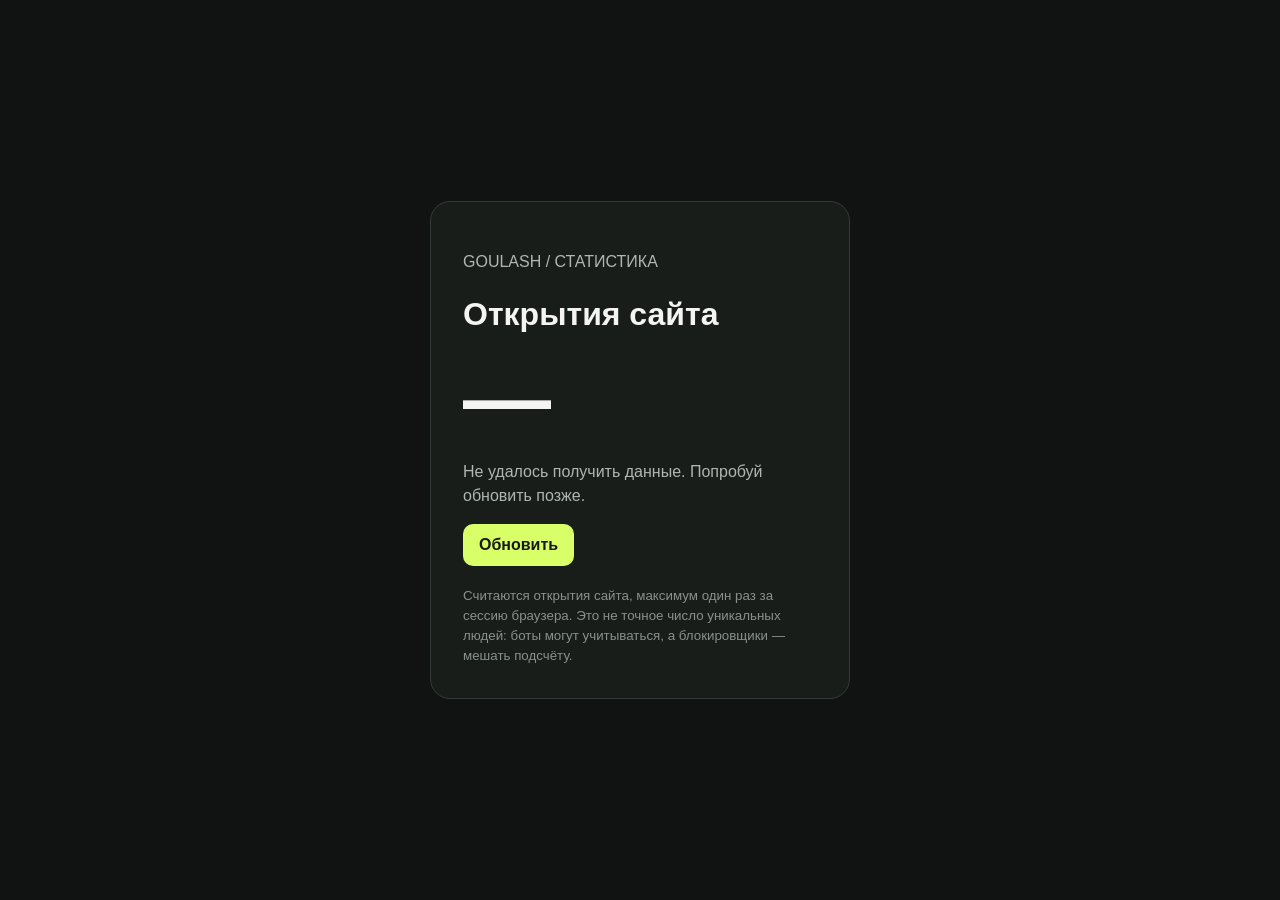
==== visits.html @ 331681eb "Add simple page visit stats view" ====
<!doctype html>
<html lang="ru">
<head>
  <meta charset="utf-8">
  <meta name="viewport" content="width=device-width, initial-scale=1">
  <title>Посещения сайта</title>
  <style>
    * { box-sizing: border-box; }
    body { margin: 0; min-height: 100vh; display: grid; place-items: center; padding: 24px; background: #101312; color: #f4f5f2; font-family: Inter, -apple-system, BlinkMacSystemFont, "Segoe UI", sans-serif; }
    main { width: min(100%, 420px); padding: 32px; border: 1px solid #343a36; border-radius: 20px; background: #191d1a; }
    p { color: #aeb7b0; line-height: 1.5; }
    .number { margin: 18px 0; font-size: clamp(56px, 16vw, 88px); line-height: 1; font-weight: 650; letter-spacing: -0.06em; }
    button { border: 0; border-radius: 10px; padding: 12px 16px; background: #d8ff68; color: #171a14; font: inherit; font-weight: 600; cursor: pointer; }
    small { display: block; margin-top: 20px; color: #87918a; line-height: 1.5; }
  </style>
</head>
<body>
  <main>
    <p>GOULASH / СТАТИСТИКА</p>
    <h1>Открытия сайта</h1>
    <div class="number" id="count" aria-live="polite">—</div>
    <p id="status">Загружаю счётчик…</p>
    <button id="refresh" type="button">Обновить</button>
    <small>Считаются открытия сайта, максимум один раз за сессию браузера. Это не точное число уникальных людей: боты могут учитываться, а блокировщики — мешать подсчёту.</small>
  </main>
  <script>
    const countEl = document.getElementById("count");
    const statusEl = document.getElementById("status");
    async function loadCount() {
      countEl.textContent = "—";
      statusEl.textContent = "Загружаю счётчик…";
      try {
        const response = await fetch("https://abacus.jasoncameron.dev/get/yulya9-goulash/landing-visits", { cache: "no-store" });
        if (response.status === 404) {
          countEl.textContent = "0";
          statusEl.textContent = "Пока нет зафиксированных открытий.";
          return;
        }
        if (!response.ok) throw new Error("HTTP " + response.status);
        const data = await response.json();
        if (!Number.isFinite(data.value)) throw new Error("Invalid response");
        countEl.textContent = data.value.toLocaleString("ru-RU");
        statusEl.textContent = "Текущее общее число зафиксированных открытий.";
      } catch (error) {
        countEl.textContent = "—";
        statusEl.textContent = "Не удалось получить данные. Попробуй обновить позже.";
      }
    }
    document.getElementById("refresh").addEventListener("click", loadCount);
    loadCount();
  </script>
</body>
</html>
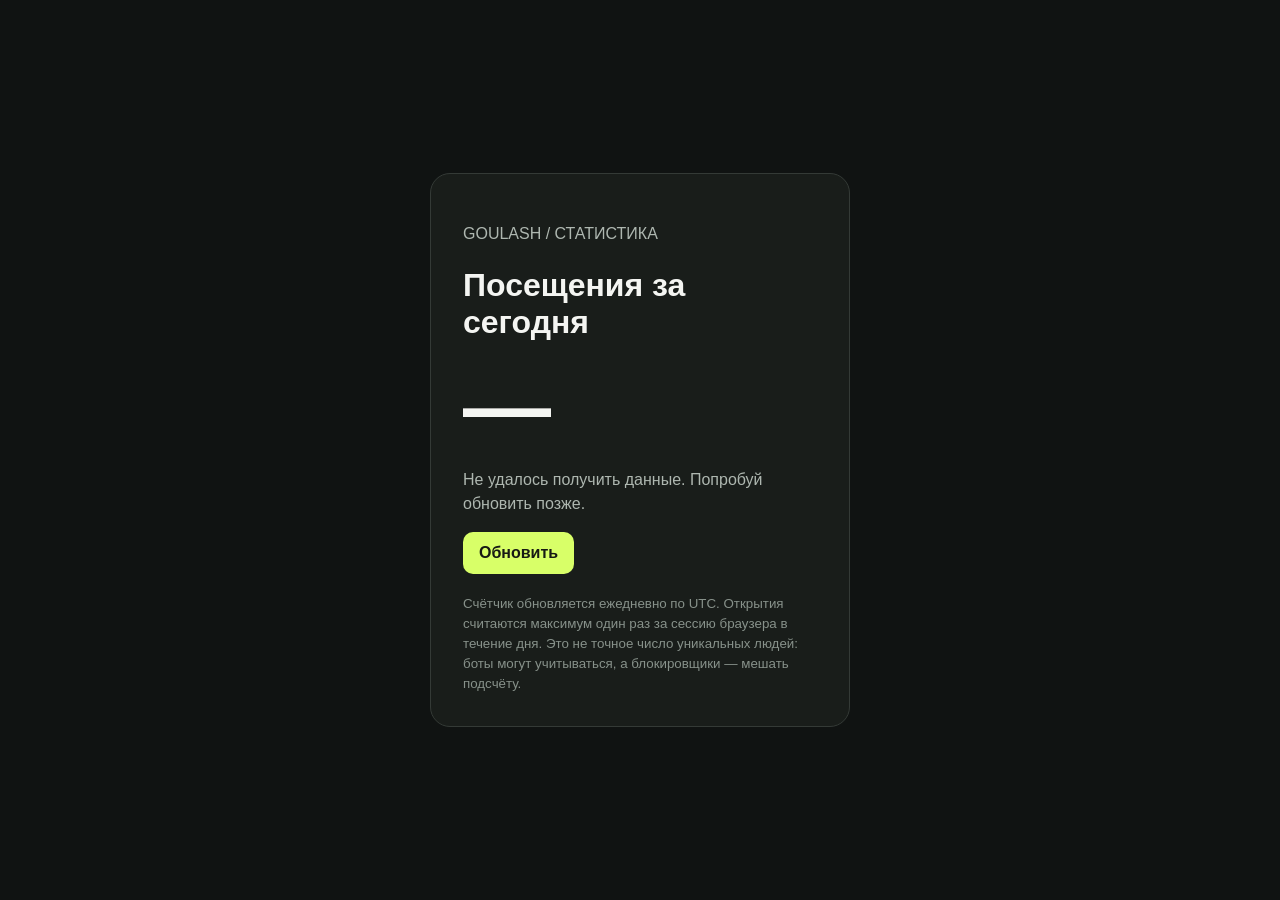
==== commit c616bf2f: "Show daily visitor count" ====
--- a/visits.html
+++ b/visits.html
@@ -17,20 +17,21 @@
 <body>
   <main>
     <p>GOULASH / СТАТИСТИКА</p>
-    <h1>Открытия сайта</h1>
+    <h1>Посещения за сегодня</h1>
     <div class="number" id="count" aria-live="polite">—</div>
     <p id="status">Загружаю счётчик…</p>
     <button id="refresh" type="button">Обновить</button>
-    <small>Считаются открытия сайта, максимум один раз за сессию браузера. Это не точное число уникальных людей: боты могут учитываться, а блокировщики — мешать подсчёту.</small>
+    <small>Счётчик обновляется ежедневно по UTC. Открытия считаются максимум один раз за сессию браузера в течение дня. Это не точное число уникальных людей: боты могут учитываться, а блокировщики — мешать подсчёту.</small>
   </main>
   <script>
     const countEl = document.getElementById("count");
     const statusEl = document.getElementById("status");
+    const day = new Date().toISOString().slice(0, 10);
     async function loadCount() {
       countEl.textContent = "—";
       statusEl.textContent = "Загружаю счётчик…";
       try {
-        const response = await fetch("https://abacus.jasoncameron.dev/get/yulya9-goulash/landing-visits", { cache: "no-store" });
+        const response = await fetch("https://abacus.jasoncameron.dev/get/yulya9-goulash/landing-visits-" + day, { cache: "no-store" });
         if (response.status === 404) {
           countEl.textContent = "0";
           statusEl.textContent = "Пока нет зафиксированных открытий.";
@@ -40,7 +41,7 @@
         const data = await response.json();
         if (!Number.isFinite(data.value)) throw new Error("Invalid response");
         countEl.textContent = data.value.toLocaleString("ru-RU");
-        statusEl.textContent = "Текущее общее число зафиксированных открытий.";
+        statusEl.textContent = "Зафиксированные открытия за ${day}.";
       } catch (error) {
         countEl.textContent = "—";
         statusEl.textContent = "Не удалось получить данные. Попробуй обновить позже.";
